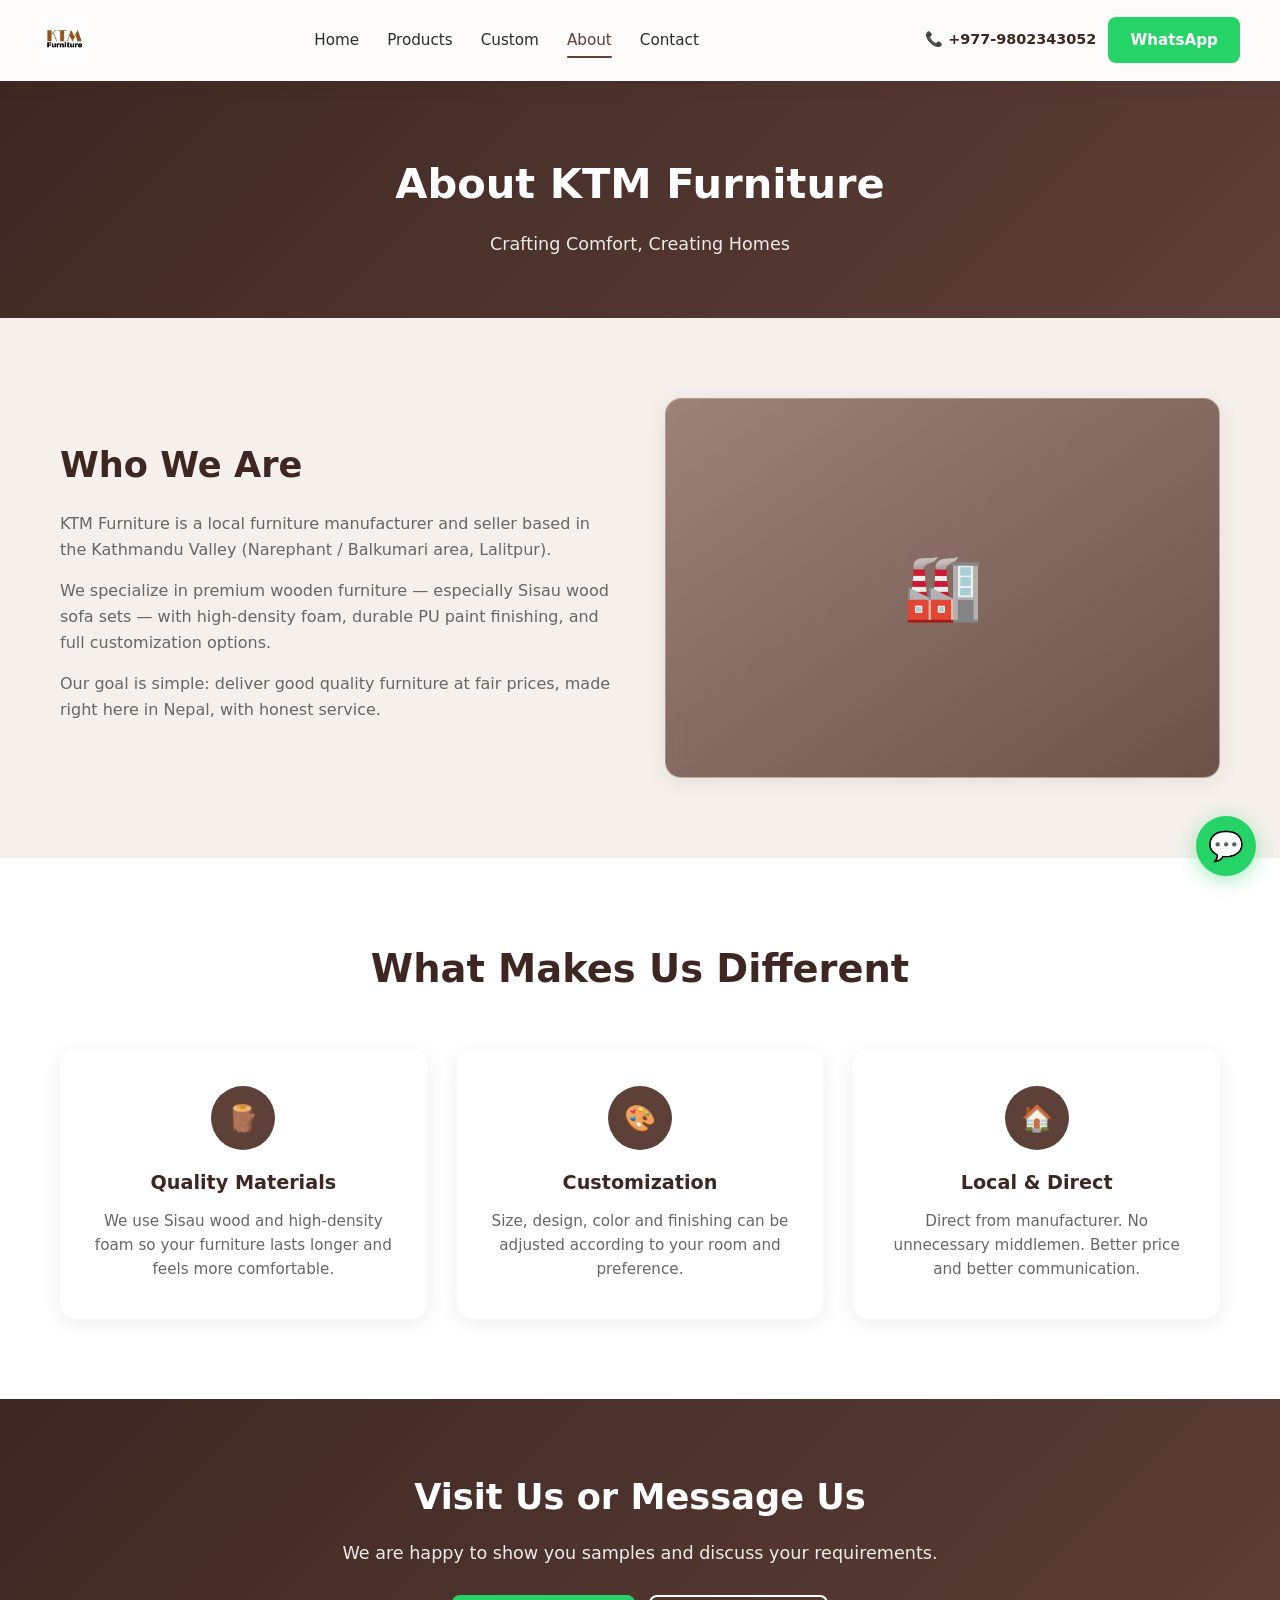
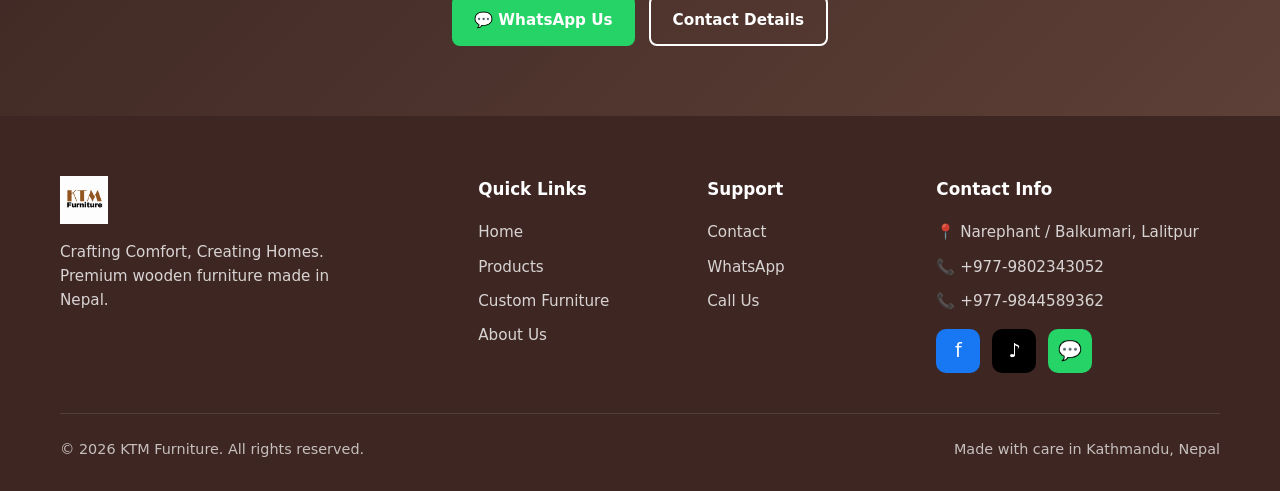
==== about.html @ 83c540b3 "Add files via upload" ====
<!DOCTYPE html>
<html lang="en">
<head>
  <meta charset="UTF-8">
  <meta name="viewport" content="width=device-width, initial-scale=1.0">
  <title>About Us | KTM Furniture Kathmandu</title>
  <meta name="description" content="Learn about KTM Furniture - local manufacturer of premium Sisau wood furniture in Kathmandu Valley.">
  <link rel="stylesheet" href="css/style.css">
</head>
<body>

  <header class="header">
    <div class="container header-inner">
      <a href="index.html" class="logo">
        <img src="images/logo.png" alt="KTM Furniture" style="height:48px;">
        
      </a>
      <nav class="nav">
        <a href="index.html">Home</a>
        <a href="products.html">Products</a>
        <a href="custom.html">Custom</a>
        <a href="about.html" class="active">About</a>
        <a href="contact.html">Contact</a>
      </nav>
      <div class="header-actions">
        <a href="tel:+9779802343052" class="phone-link">📞 +977-9802343052</a>
        <a href="https://wa.me/9779802343052" target="_blank" class="btn btn-whatsapp">WhatsApp</a>
        <button class="menu-toggle" aria-label="Menu">
          <span></span><span></span><span></span>
        </button>
      </div>
    </div>
  </header>

  <section class="page-hero">
    <div class="container">
      <h1>About KTM Furniture</h1>
      <p>Crafting Comfort, Creating Homes</p>
    </div>
  </section>

  <section class="section">
    <div class="container">
      <div class="about-grid">
        <div class="about-text">
          <h2>Who We Are</h2>
          <p>KTM Furniture is a local furniture manufacturer and seller based in the Kathmandu Valley (Narephant / Balkumari area, Lalitpur).</p>
          <p>We specialize in premium wooden furniture — especially Sisau wood sofa sets — with high-density foam, durable PU paint finishing, and full customization options.</p>
          <p>Our goal is simple: deliver good quality furniture at fair prices, made right here in Nepal, with honest service.</p>
        </div>
        <div class="about-image">🏭</div>
      </div>
    </div>
  </section>

  <section class="section" style="background:var(--white);">
    <div class="container">
      <div class="section-header">
        <h2>What Makes Us Different</h2>
      </div>
      <div class="features-grid">
        <div class="feature-card">
          <div class="feature-icon">🪵</div>
          <h3>Quality Materials</h3>
          <p>We use Sisau wood and high-density foam so your furniture lasts longer and feels more comfortable.</p>
        </div>
        <div class="feature-card">
          <div class="feature-icon">🎨</div>
          <h3>Customization</h3>
          <p>Size, design, color and finishing can be adjusted according to your room and preference.</p>
        </div>
        <div class="feature-card">
          <div class="feature-icon">🏠</div>
          <h3>Local & Direct</h3>
          <p>Direct from manufacturer. No unnecessary middlemen. Better price and better communication.</p>
        </div>
      </div>
    </div>
  </section>

  <section class="cta">
    <div class="container">
      <h2>Visit Us or Message Us</h2>
      <p>We are happy to show you samples and discuss your requirements.</p>
      <div class="cta-buttons">
        <a href="https://wa.me/9779802343052" target="_blank" class="btn btn-whatsapp">💬 WhatsApp Us</a>
        <a href="contact.html" class="btn btn-outline" style="border-color:white;color:white;">Contact Details</a>
      </div>
    </div>
  </section>

  <footer class="footer">
    <div class="container">
      <div class="footer-grid">
        <div class="footer-brand">
          <a href="index.html" class="logo">
            <img src="images/logo.png" alt="KTM Furniture" style="height:48px;">
            
          </a>
          <p>Crafting Comfort, Creating Homes. Premium wooden furniture made in Nepal.</p>
        </div>
        <div class="footer-links">
          <h4>Quick Links</h4>
          <a href="index.html">Home</a>
          <a href="products.html">Products</a>
          <a href="custom.html">Custom Furniture</a>
          <a href="about.html">About Us</a>
        </div>
        <div class="footer-links">
          <h4>Support</h4>
          <a href="contact.html">Contact</a>
          <a href="https://wa.me/9779802343052" target="_blank">WhatsApp</a>
          <a href="tel:+9779802343052">Call Us</a>
        </div>
        <div class="footer-contact">
          <h4>Contact Info</h4>
          <p>📍 Narephant / Balkumari, Lalitpur</p>
          <p>📞 +977-9802343052</p>
          <p>📞 +977-9844589362</p>
          <div class="social-links" style="margin-top:16px;">
            <a href="https://www.facebook.com/ktmfurniture2079/" target="_blank" class="social-btn facebook">f</a>
            <a href="https://www.tiktok.com/@ktmfurniture1" target="_blank" class="social-btn tiktok">♪</a>
            <a href="https://wa.me/9779802343052" target="_blank" class="social-btn whatsapp">💬</a>
          </div>
        </div>
      </div>
      <div class="footer-bottom">
        <p>© 2026 KTM Furniture. All rights reserved.</p>
        <p>Made with care in Kathmandu, Nepal</p>
      </div>
    </div>
  </footer>

  <a href="https://wa.me/9779802343052?text=Hello%20KTM%20Furniture%2C%20I%20am%20interested%20in%20your%20furniture." class="floating-whatsapp" target="_blank">💬</a>
  <script src="js/main.js"></script>
</body>
</html>
---- css/style.css ----
/* ========================================
   KTM Furniture - Main Stylesheet
   Premium Wooden Furniture Website
   ======================================== */

:root {
  --primary: #5D4037;
  --primary-dark: #3E2723;
  --primary-light: #8D6E63;
  --accent: #A1887F;
  --cream: #F5F0EB;
  --cream-dark: #EFEBE9;
  --white: #FFFFFF;
  --text: #2C2C2C;
  --text-light: #666666;
  --gold: #C9A227;
  --shadow: 0 4px 20px rgba(61, 39, 35, 0.08);
  --shadow-hover: 0 8px 30px rgba(61, 39, 35, 0.15);
  --radius: 16px;
  --transition: all 0.3s ease;
  --glass-bg: rgba(255, 255, 255, 0.55);
  --glass-border: rgba(255, 255, 255, 0.35);
  --glass-blur: blur(16px);
}

* {
  margin: 0;
  padding: 0;
  box-sizing: border-box;
}

html {
  scroll-behavior: smooth;
}

body {
  font-family: 'Segoe UI', system-ui, -apple-system, sans-serif;
  color: var(--text);
  background: var(--cream);
  line-height: 1.6;
  overflow-x: hidden;
}

img {
  max-width: 100%;
  height: auto;
  display: block;
}

a {
  text-decoration: none;
  color: inherit;
  transition: var(--transition);
}

ul {
  list-style: none;
}

.container {
  width: 100%;
  max-width: 1200px;
  margin: 0 auto;
  padding: 0 20px;
}

/* ========== HEADER ========== */
.header {
  background: rgba(255, 255, 255, 0.75);
  backdrop-filter: var(--glass-blur);
  -webkit-backdrop-filter: var(--glass-blur);
  border-bottom: 1px solid var(--glass-border);
  box-shadow: var(--shadow);
  position: sticky;
  top: 0;
  z-index: 1000;
}

.header-inner {
  display: flex;
  align-items: center;
  justify-content: space-between;
  padding: 16px 0;
  gap: 20px;
}

.logo {
  display: flex;
  align-items: center;
  gap: 10px;
  font-weight: 700;
  font-size: 1.3rem;
  color: var(--primary-dark);
}

.logo img {
  height: 48px;
  width: auto;
  object-fit: contain;
}

.logo-icon {
  width: 42px;
  height: 42px;
  background: var(--primary);
  color: white;
  border-radius: 8px;
  display: flex;
  align-items: center;
  justify-content: center;
  font-weight: 800;
  font-size: 1.1rem;
  letter-spacing: -1px;
}

.nav {
  display: flex;
  align-items: center;
  gap: 28px;
}

.nav a {
  font-weight: 500;
  font-size: 0.95rem;
  color: var(--text);
  position: relative;
}

.nav a:hover,
.nav a.active {
  color: var(--primary);
}

.nav a.active::after {
  content: '';
  position: absolute;
  bottom: -6px;
  left: 0;
  width: 100%;
  height: 2px;
  background: var(--primary);
  border-radius: 2px;
}

.header-actions {
  display: flex;
  align-items: center;
  gap: 12px;
}

.phone-link {
  display: flex;
  align-items: center;
  gap: 6px;
  font-weight: 600;
  color: var(--primary-dark);
  font-size: 0.9rem;
}

.btn {
  display: inline-flex;
  align-items: center;
  justify-content: center;
  gap: 8px;
  padding: 11px 22px;
  border-radius: 8px;
  font-weight: 600;
  font-size: 0.95rem;
  border: none;
  cursor: pointer;
  transition: var(--transition);
}

.btn-primary {
  background: var(--primary);
  color: white;
}

.btn-primary:hover {
  background: var(--primary-dark);
  transform: translateY(-2px);
  box-shadow: var(--shadow-hover);
}

.btn-outline {
  background: transparent;
  border: 2px solid var(--primary);
  color: var(--primary);
}

.btn-outline:hover {
  background: var(--primary);
  color: white;
}

.btn-whatsapp {
  background: #25D366;
  color: white;
}

.btn-whatsapp:hover {
  background: #1da851;
  transform: translateY(-2px);
}

/* Mobile Menu Toggle */
.menu-toggle {
  display: none;
  background: none;
  border: none;
  cursor: pointer;
  padding: 8px;
}

.menu-toggle span {
  display: block;
  width: 24px;
  height: 2px;
  background: var(--primary-dark);
  margin: 5px 0;
  transition: var(--transition);
}

/* ========== HERO ========== */
.hero {
  position: relative;
  background: linear-gradient(135deg, #3E2723 0%, #5D4037 50%, #6D4C41 100%);
  color: white;
  padding: 90px 0 100px;
  overflow: hidden;
}

.hero::before {
  content: '';
  position: absolute;
  inset: 0;
  background: url('data:image/svg+xml,<svg xmlns="http://www.w3.org/2000/svg" viewBox="0 0 100 100"><circle cx="20" cy="20" r="1.5" fill="rgba(255,255,255,0.05)"/><circle cx="60" cy="40" r="1" fill="rgba(255,255,255,0.04)"/><circle cx="80" cy="70" r="1.2" fill="rgba(255,255,255,0.05)"/></svg>');
  opacity: 0.6;
}

.hero-content {
  position: relative;
  z-index: 2;
  max-width: 650px;
}

.hero-badge {
  display: inline-block;
  background: rgba(255,255,255,0.15);
  padding: 6px 14px;
  border-radius: 50px;
  font-size: 0.85rem;
  margin-bottom: 20px;
  backdrop-filter: blur(4px);
}

.hero h1 {
  font-size: 3.2rem;
  font-weight: 700;
  line-height: 1.2;
  margin-bottom: 18px;
  letter-spacing: -0.5px;
}

.hero p {
  font-size: 1.15rem;
  opacity: 0.9;
  margin-bottom: 32px;
  max-width: 520px;
}

.hero-buttons {
  display: flex;
  flex-wrap: wrap;
  gap: 14px;
}

.hero-buttons .btn-outline {
  border-color: white;
  color: white;
}

.hero-buttons .btn-outline:hover {
  background: white;
  color: var(--primary-dark);
}

/* ========== FEATURES ========== */
.features {
  padding: 70px 0;
  background: var(--white);
}

.features-grid {
  display: grid;
  grid-template-columns: repeat(3, 1fr);
  gap: 30px;
}

.feature-card {
  text-align: center;
  padding: 36px 24px;
  border-radius: var(--radius);
  background: var(--glass-bg);
  backdrop-filter: var(--glass-blur);
  -webkit-backdrop-filter: var(--glass-blur);
  border: 1px solid var(--glass-border);
  box-shadow: var(--shadow);
  transition: var(--transition);
}

.feature-card:hover {
  transform: translateY(-6px);
  box-shadow: var(--shadow-hover);
  background: rgba(255, 255, 255, 0.75);
}

.feature-icon {
  width: 64px;
  height: 64px;
  margin: 0 auto 18px;
  background: var(--primary);
  color: white;
  border-radius: 50%;
  display: flex;
  align-items: center;
  justify-content: center;
  font-size: 1.6rem;
}

.feature-card h3 {
  font-size: 1.2rem;
  margin-bottom: 10px;
  color: var(--primary-dark);
}

.feature-card p {
  color: var(--text-light);
  font-size: 0.95rem;
}

/* ========== SECTION COMMON ========== */
.section {
  padding: 80px 0;
}

.section-header {
  text-align: center;
  margin-bottom: 50px;
}

.section-header h2 {
  font-size: 2.4rem;
  color: var(--primary-dark);
  margin-bottom: 12px;
}

.section-header p {
  color: var(--text-light);
  font-size: 1.1rem;
  max-width: 560px;
  margin: 0 auto;
}

/* ========== PRODUCTS PREVIEW ========== */
.products-preview {
  background: var(--cream);
}

.products-grid {
  display: grid;
  grid-template-columns: repeat(auto-fit, minmax(280px, 1fr));
  gap: 28px;
}

.product-card {
  background: var(--glass-bg);
  backdrop-filter: var(--glass-blur);
  -webkit-backdrop-filter: var(--glass-blur);
  border: 1px solid var(--glass-border);
  border-radius: var(--radius);
  overflow: hidden;
  box-shadow: var(--shadow);
  transition: var(--transition);
}

.product-card:hover {
  transform: translateY(-6px);
  box-shadow: var(--shadow-hover);
  background: rgba(255, 255, 255, 0.8);
}

.product-img {
  height: 220px;
  background: linear-gradient(145deg, #8D6E63, #5D4037);
  display: flex;
  align-items: center;
  justify-content: center;
  color: white;
  font-size: 3rem;
  position: relative;
}

.product-img span {
  opacity: 0.7;
}

.product-info {
  padding: 22px;
}

.product-info h3 {
  font-size: 1.15rem;
  margin-bottom: 8px;
  color: var(--primary-dark);
}

.product-info p {
  color: var(--text-light);
  font-size: 0.9rem;
  margin-bottom: 16px;
}

/* ========== CTA SECTION ========== */
.cta {
  background: linear-gradient(135deg, var(--primary-dark), var(--primary));
  color: white;
  padding: 70px 0;
  text-align: center;
}

.cta h2 {
  font-size: 2.2rem;
  margin-bottom: 14px;
}

.cta p {
  opacity: 0.9;
  margin-bottom: 28px;
  font-size: 1.1rem;
}

.cta-buttons {
  display: flex;
  justify-content: center;
  flex-wrap: wrap;
  gap: 14px;
}

/* ========== ABOUT PREVIEW ========== */
.about-preview {
  background: var(--white);
}

.about-grid {
  display: grid;
  grid-template-columns: 1fr 1fr;
  gap: 50px;
  align-items: center;
}

.about-text h2 {
  font-size: 2.2rem;
  color: var(--primary-dark);
  margin-bottom: 18px;
}

.about-text p {
  color: var(--text-light);
  margin-bottom: 16px;
}

.about-list {
  margin: 24px 0;
}

.about-list li {
  display: flex;
  align-items: center;
  gap: 10px;
  margin-bottom: 10px;
  color: var(--text);
}

.about-list li::before {
  content: '✓';
  background: var(--primary);
  color: white;
  width: 22px;
  height: 22px;
  border-radius: 50%;
  display: flex;
  align-items: center;
  justify-content: center;
  font-size: 0.75rem;
  flex-shrink: 0;
}

.about-image {
  height: 380px;
  background: linear-gradient(145deg, rgba(141,110,99,0.85), rgba(93,64,55,0.9));
  backdrop-filter: blur(8px);
  border-radius: var(--radius);
  border: 1px solid var(--glass-border);
  display: flex;
  align-items: center;
  justify-content: center;
  color: white;
  font-size: 4rem;
  box-shadow: var(--shadow);
}

/* ========== CONTACT SECTION ========== */
.contact-section {
  background: var(--cream);
}

.contact-grid {
  display: grid;
  grid-template-columns: 1fr 1fr;
  gap: 40px;
}

.contact-info {
  background: var(--glass-bg);
  backdrop-filter: var(--glass-blur);
  -webkit-backdrop-filter: var(--glass-blur);
  border: 1px solid var(--glass-border);
  padding: 36px;
  border-radius: var(--radius);
  box-shadow: var(--shadow);
}

.contact-info h3 {
  font-size: 1.4rem;
  color: var(--primary-dark);
  margin-bottom: 24px;
}

.contact-item {
  display: flex;
  gap: 16px;
  margin-bottom: 22px;
  align-items: flex-start;
}

.contact-icon {
  width: 46px;
  height: 46px;
  background: var(--cream);
  border-radius: 10px;
  display: flex;
  align-items: center;
  justify-content: center;
  font-size: 1.2rem;
  color: var(--primary);
  flex-shrink: 0;
}

.contact-item h4 {
  font-size: 0.95rem;
  margin-bottom: 4px;
  color: var(--primary-dark);
}

.contact-item p,
.contact-item a {
  color: var(--text-light);
  font-size: 0.95rem;
}

.contact-item a:hover {
  color: var(--primary);
}

.social-links {
  display: flex;
  gap: 12px;
  margin-top: 28px;
}

.social-btn {
  width: 44px;
  height: 44px;
  border-radius: 10px;
  display: flex;
  align-items: center;
  justify-content: center;
  font-size: 1.2rem;
  color: white;
  transition: var(--transition);
}

.social-btn.facebook {
  background: #1877F2;
}

.social-btn.tiktok {
  background: #000000;
}

.social-btn.whatsapp {
  background: #25D366;
}

.social-btn:hover {
  transform: translateY(-3px);
  box-shadow: var(--shadow-hover);
}

.contact-form-box {
  background: var(--glass-bg);
  backdrop-filter: var(--glass-blur);
  -webkit-backdrop-filter: var(--glass-blur);
  border: 1px solid var(--glass-border);
  padding: 36px;
  border-radius: var(--radius);
  box-shadow: var(--shadow);
}

.contact-form-box h3 {
  font-size: 1.4rem;
  color: var(--primary-dark);
  margin-bottom: 24px;
}

.form-group {
  margin-bottom: 18px;
}

.form-group label {
  display: block;
  font-weight: 500;
  margin-bottom: 6px;
  font-size: 0.9rem;
  color: var(--primary-dark);
}

.form-group input,
.form-group textarea,
.form-group select {
  width: 100%;
  padding: 12px 14px;
  border: 1.5px solid #E0D5CF;
  border-radius: 8px;
  font-size: 0.95rem;
  font-family: inherit;
  transition: var(--transition);
  background: var(--cream);
}

.form-group input:focus,
.form-group textarea:focus,
.form-group select:focus {
  outline: none;
  border-color: var(--primary);
  background: white;
}

.form-group textarea {
  resize: vertical;
  min-height: 120px;
}

/* ========== FOOTER ========== */
.footer {
  background: var(--primary-dark);
  color: white;
  padding: 60px 0 30px;
}

.footer-grid {
  display: grid;
  grid-template-columns: 2fr 1fr 1fr 1.5fr;
  gap: 40px;
  margin-bottom: 40px;
}

.footer-brand .logo {
  color: white;
  margin-bottom: 16px;
}

.footer-brand p {
  opacity: 0.8;
  font-size: 0.95rem;
  max-width: 280px;
}

.footer h4 {
  font-size: 1.05rem;
  margin-bottom: 18px;
  color: white;
}

.footer-links a {
  display: block;
  opacity: 0.8;
  margin-bottom: 10px;
  font-size: 0.95rem;
}

.footer-links a:hover {
  opacity: 1;
  color: var(--gold);
}

.footer-contact p {
  opacity: 0.8;
  margin-bottom: 10px;
  font-size: 0.95rem;
}

.footer-bottom {
  border-top: 1px solid rgba(255,255,255,0.15);
  padding-top: 24px;
  display: flex;
  justify-content: space-between;
  align-items: center;
  flex-wrap: wrap;
  gap: 12px;
  font-size: 0.9rem;
  opacity: 0.7;
}

/* ========== PAGE HERO (inner pages) ========== */
.page-hero {
  background: linear-gradient(135deg, var(--primary-dark), var(--primary));
  color: white;
  padding: 70px 0 60px;
  text-align: center;
}

.page-hero h1 {
  font-size: 2.6rem;
  margin-bottom: 12px;
}

.page-hero p {
  opacity: 0.9;
  font-size: 1.1rem;
}

/* ========== FLOATING WHATSAPP ========== */
.floating-whatsapp {
  position: fixed;
  bottom: 24px;
  right: 24px;
  width: 60px;
  height: 60px;
  background: #25D366;
  color: white;
  border-radius: 50%;
  display: flex;
  align-items: center;
  justify-content: center;
  font-size: 1.8rem;
  box-shadow: 0 4px 20px rgba(37, 211, 102, 0.4);
  z-index: 999;
  transition: var(--transition);
}

.floating-whatsapp:hover {
  transform: scale(1.1);
  box-shadow: 0 6px 25px rgba(37, 211, 102, 0.5);
}

/* ========== RESPONSIVE ========== */
@media (max-width: 992px) {
  .features-grid {
    grid-template-columns: 1fr;
    max-width: 400px;
    margin: 0 auto;
  }

  .about-grid,
  .contact-grid {
    grid-template-columns: 1fr;
  }

  .footer-grid {
    grid-template-columns: 1fr 1fr;
  }

  .hero h1 {
    font-size: 2.5rem;
  }
}

@media (max-width: 768px) {
  .nav {
    display: none;
    position: absolute;
    top: 100%;
    left: 0;
    right: 0;
    background: white;
    flex-direction: column;
    padding: 20px;
    box-shadow: var(--shadow);
    gap: 16px;
  }

  .nav.active {
    display: flex;
  }

  .menu-toggle {
    display: block;
  }

  .phone-link {
    display: none;
  }

  .hero {
    padding: 60px 0 70px;
  }

  .hero h1 {
    font-size: 2rem;
  }

  .section-header h2 {
    font-size: 1.9rem;
  }

  .footer-grid {
    grid-template-columns: 1fr;
  }

  .header-actions .btn {
    padding: 9px 14px;
    font-size: 0.85rem;
  }
}

@media (max-width: 480px) {
  .hero-buttons {
    flex-direction: column;
  }

  .hero-buttons .btn {
    width: 100%;
  }
}
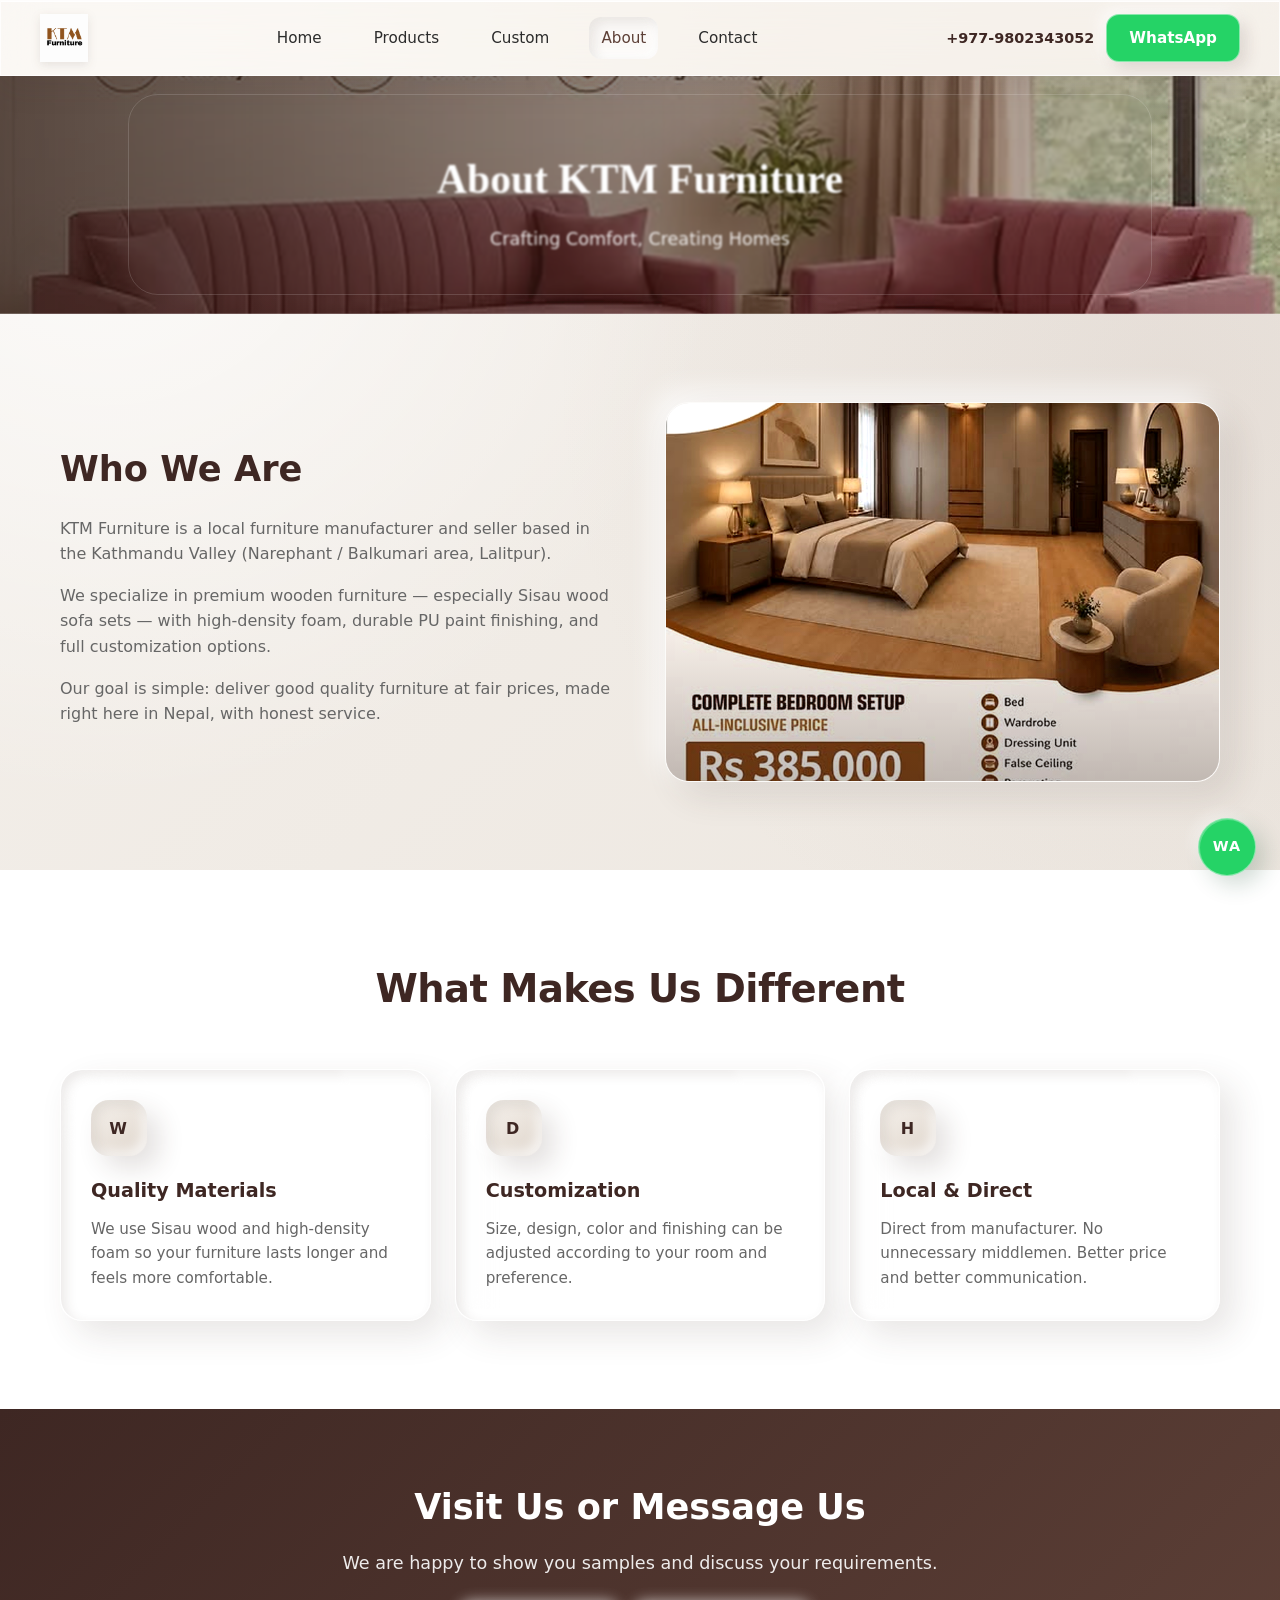
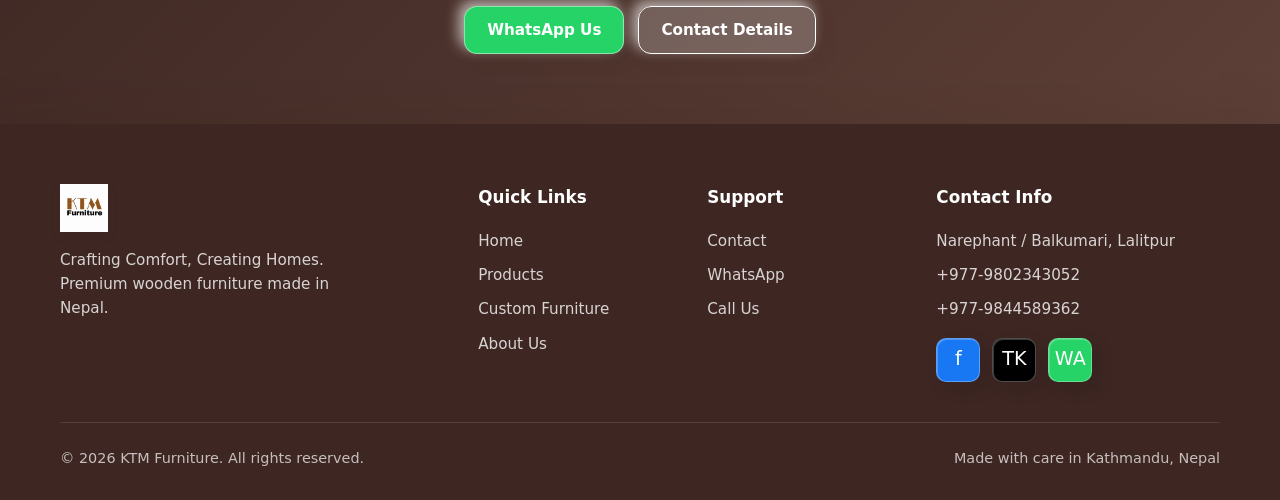
==== commit bb8e675f: "Add files via upload" ====
--- a/about.html
+++ b/about.html
@@ -23,7 +23,7 @@
         <a href="contact.html">Contact</a>
       </nav>
       <div class="header-actions">
-        <a href="tel:+9779802343052" class="phone-link">📞 +977-9802343052</a>
+        <a href="tel:+9779802343052" class="phone-link">+977-9802343052</a>
         <a href="https://wa.me/9779802343052" target="_blank" class="btn btn-whatsapp">WhatsApp</a>
         <button class="menu-toggle" aria-label="Menu">
           <span></span><span></span><span></span>
@@ -48,7 +48,7 @@
           <p>We specialize in premium wooden furniture — especially Sisau wood sofa sets — with high-density foam, durable PU paint finishing, and full customization options.</p>
           <p>Our goal is simple: deliver good quality furniture at fair prices, made right here in Nepal, with honest service.</p>
         </div>
-        <div class="about-image">🏭</div>
+        <div class="about-image photo-panel"><img src="images/products/bedroom-setup.jpg" alt="KTM Furniture interior furniture work"></div>
       </div>
     </div>
   </section>
@@ -60,17 +60,17 @@
       </div>
       <div class="features-grid">
         <div class="feature-card">
-          <div class="feature-icon">🪵</div>
+          <div class="feature-icon">W</div>
           <h3>Quality Materials</h3>
           <p>We use Sisau wood and high-density foam so your furniture lasts longer and feels more comfortable.</p>
         </div>
         <div class="feature-card">
-          <div class="feature-icon">🎨</div>
+          <div class="feature-icon">D</div>
           <h3>Customization</h3>
           <p>Size, design, color and finishing can be adjusted according to your room and preference.</p>
         </div>
         <div class="feature-card">
-          <div class="feature-icon">🏠</div>
+          <div class="feature-icon">H</div>
           <h3>Local & Direct</h3>
           <p>Direct from manufacturer. No unnecessary middlemen. Better price and better communication.</p>
         </div>
@@ -83,7 +83,7 @@
       <h2>Visit Us or Message Us</h2>
       <p>We are happy to show you samples and discuss your requirements.</p>
       <div class="cta-buttons">
-        <a href="https://wa.me/9779802343052" target="_blank" class="btn btn-whatsapp">💬 WhatsApp Us</a>
+        <a href="https://wa.me/9779802343052" target="_blank" class="btn btn-whatsapp">WhatsApp Us</a>
         <a href="contact.html" class="btn btn-outline" style="border-color:white;color:white;">Contact Details</a>
       </div>
     </div>
@@ -114,13 +114,13 @@
         </div>
         <div class="footer-contact">
           <h4>Contact Info</h4>
-          <p>📍 Narephant / Balkumari, Lalitpur</p>
-          <p>📞 +977-9802343052</p>
-          <p>📞 +977-9844589362</p>
+          <p>Narephant / Balkumari, Lalitpur</p>
+          <p>+977-9802343052</p>
+          <p>+977-9844589362</p>
           <div class="social-links" style="margin-top:16px;">
             <a href="https://www.facebook.com/ktmfurniture2079/" target="_blank" class="social-btn facebook">f</a>
-            <a href="https://www.tiktok.com/@ktmfurniture1" target="_blank" class="social-btn tiktok">♪</a>
-            <a href="https://wa.me/9779802343052" target="_blank" class="social-btn whatsapp">💬</a>
+            <a href="https://www.tiktok.com/@ktmfurniture1" target="_blank" class="social-btn tiktok">TK</a>
+            <a href="https://wa.me/9779802343052" target="_blank" class="social-btn whatsapp">WA</a>
           </div>
         </div>
       </div>
@@ -131,7 +131,7 @@
     </div>
   </footer>
 
-  <a href="https://wa.me/9779802343052?text=Hello%20KTM%20Furniture%2C%20I%20am%20interested%20in%20your%20furniture." class="floating-whatsapp" target="_blank">💬</a>
+  <a href="https://wa.me/9779802343052?text=Hello%20KTM%20Furniture%2C%20I%20am%20interested%20in%20your%20furniture." class="floating-whatsapp" target="_blank">WA</a>
   <script src="js/main.js"></script>
 </body>
 </html>
--- a/css/style.css
+++ b/css/style.css
@@ -844,3 +844,435 @@
     width: 100%;
   }
 }
+
+
+/* ========== REAL PRODUCT IMAGES ========== */
+.hero {
+  min-height: 620px;
+  display: flex;
+  align-items: center;
+  background:
+    linear-gradient(90deg, rgba(40, 25, 19, 0.82) 0%, rgba(61, 39, 35, 0.62) 42%, rgba(61, 39, 35, 0.18) 100%),
+    url('../images/products/hero-reference.jpg') center 52% / cover no-repeat;
+}
+.hero::before { display:none; }
+.hero-content { max-width: 680px; }
+.hero h1 {
+  font-family: Georgia, 'Times New Roman', serif;
+  font-size: clamp(2.8rem, 5.2vw, 4.6rem);
+  letter-spacing: -1.5px;
+}
+.hero p { max-width: 620px; }
+.hero-badge { background: rgba(255,255,255,.14); border:1px solid rgba(255,255,255,.22); }
+
+.product-img {
+  height: 310px;
+  padding: 0;
+  background: var(--cream) !important;
+  overflow: hidden;
+}
+.product-img img {
+  width: 100%;
+  height: 100%;
+  object-fit: cover;
+  transition: transform .5s ease;
+}
+.product-card:hover .product-img img { transform: scale(1.045); }
+
+.home-collection .product-img { height: 280px; }
+
+.about-image.photo-panel,
+.custom-photo-panel {
+  position: relative;
+  overflow: hidden;
+  background: var(--cream);
+  min-height: 380px;
+}
+.about-image.photo-panel img,
+.custom-photo-panel img {
+  width:100%;
+  height:100%;
+  min-height:380px;
+  object-fit:cover;
+}
+.photo-panel::after {
+  content:'';
+  position:absolute;
+  inset:0;
+  background:linear-gradient(180deg, transparent 55%, rgba(35,22,17,.28));
+  pointer-events:none;
+}
+
+.product-gallery-strip {
+  display:grid;
+  grid-template-columns:repeat(4,1fr);
+  gap:16px;
+  margin-top:28px;
+}
+.product-gallery-strip img {
+  width:100%;
+  height:190px;
+  object-fit:cover;
+  border-radius:14px;
+  box-shadow:var(--shadow);
+  transition:var(--transition);
+}
+.product-gallery-strip img:hover { transform:translateY(-4px); box-shadow:var(--shadow-hover); }
+
+.page-hero {
+  background:
+    linear-gradient(90deg, rgba(45,29,23,.78), rgba(45,29,23,.28)),
+    url('../images/products/premium-lining-sofa.jpg') center / cover no-repeat;
+}
+.page-hero h1 {
+  font-family: Georgia, 'Times New Roman', serif;
+}
+
+@media (max-width: 900px) {
+  .hero { min-height: 560px; background-position: 60% center; }
+  .product-gallery-strip { grid-template-columns:repeat(2,1fr); }
+}
+@media (max-width: 600px) {
+  .hero { min-height: 590px; background-position: 63% center; }
+  .hero h1 { font-size:2.6rem; }
+  .product-img, .home-collection .product-img { height:260px; }
+  .product-gallery-strip { grid-template-columns:1fr 1fr; gap:10px; }
+  .product-gallery-strip img { height:150px; }
+}
+
+/* =========================================================
+   PREMIUM GLASS + NEO UI UPGRADE
+   ========================================================= */
+:root {
+  --surface: #eee8e1;
+  --surface-light: rgba(255,255,255,.68);
+  --surface-dark: rgba(70,48,39,.12);
+  --glass-bg: rgba(255,255,255,.48);
+  --glass-border: rgba(255,255,255,.58);
+  --glass-shadow: 14px 14px 34px rgba(67,48,40,.12), -10px -10px 28px rgba(255,255,255,.82);
+  --neo-shadow: 12px 12px 26px rgba(64,45,37,.14), -10px -10px 25px rgba(255,255,255,.82);
+  --neo-inset: inset 5px 5px 12px rgba(65,45,37,.10), inset -5px -5px 12px rgba(255,255,255,.75);
+}
+
+body {
+  background:
+    radial-gradient(circle at 8% 8%, rgba(255,255,255,.8), transparent 28%),
+    radial-gradient(circle at 92% 18%, rgba(161,136,127,.12), transparent 30%),
+    linear-gradient(135deg, #f4f0eb 0%, #e9e2da 100%);
+}
+
+.header {
+  background: rgba(250,247,243,.62);
+  border: 1px solid rgba(255,255,255,.72);
+  box-shadow: 0 10px 32px rgba(65,45,37,.10), inset 0 1px rgba(255,255,255,.9);
+  backdrop-filter: blur(22px) saturate(135%);
+  -webkit-backdrop-filter: blur(22px) saturate(135%);
+}
+
+.header-inner { padding: 13px 0; }
+.logo img { filter: drop-shadow(0 3px 5px rgba(45,30,24,.10)); }
+
+.nav a {
+  padding: 9px 12px;
+  border-radius: 12px;
+}
+.nav a:hover,
+.nav a.active {
+  background: rgba(255,255,255,.45);
+  box-shadow: var(--neo-inset);
+}
+.nav a.active::after { display:none; }
+
+.btn {
+  border: 1px solid rgba(255,255,255,.46);
+  border-radius: 13px;
+  box-shadow: 7px 7px 16px rgba(58,40,32,.13), -5px -5px 14px rgba(255,255,255,.65);
+}
+.btn:active { transform: translateY(1px); box-shadow: var(--neo-inset); }
+.btn-primary {
+  background: linear-gradient(145deg, #765348, #4d332c);
+}
+.btn-outline {
+  background: rgba(255,255,255,.22);
+  backdrop-filter: blur(12px);
+  -webkit-backdrop-filter: blur(12px);
+}
+
+.hero {
+  position: relative;
+  min-height: 650px;
+  background:
+    linear-gradient(90deg, rgba(35,23,18,.76) 0%, rgba(48,32,26,.48) 46%, rgba(48,32,26,.10) 100%),
+    url('../images/products/hero-reference.jpg') center / cover no-repeat;
+}
+.hero::after {
+  content:'';
+  position:absolute;
+  inset:0;
+  background: linear-gradient(115deg, rgba(255,255,255,.06), transparent 40%, rgba(255,255,255,.08));
+  pointer-events:none;
+}
+.hero-content {
+  max-width: 720px;
+  padding: 38px 42px;
+  border: 1px solid rgba(255,255,255,.28);
+  border-radius: 28px;
+  background: rgba(33,23,19,.27);
+  box-shadow: 18px 18px 50px rgba(18,12,9,.22), inset 1px 1px rgba(255,255,255,.14);
+  backdrop-filter: blur(13px) saturate(120%);
+  -webkit-backdrop-filter: blur(13px) saturate(120%);
+}
+.hero-badge {
+  background: rgba(255,255,255,.12);
+  border: 1px solid rgba(255,255,255,.28);
+  box-shadow: inset 2px 2px 6px rgba(255,255,255,.12), 5px 5px 15px rgba(0,0,0,.12);
+}
+.hero h1 { text-shadow: 0 5px 25px rgba(0,0,0,.28); }
+
+.features {
+  position: relative;
+  padding: 78px 0;
+  background: rgba(238,232,225,.64);
+}
+.features-grid { gap: 24px; }
+.feature-card,
+.product-card,
+.contact-info,
+.contact-form-box {
+  background: rgba(255,255,255,.43);
+  border: 1px solid rgba(255,255,255,.70);
+  box-shadow: var(--glass-shadow), var(--neo-inset);
+  backdrop-filter: blur(18px) saturate(125%);
+  -webkit-backdrop-filter: blur(18px) saturate(125%);
+}
+.feature-card {
+  position: relative;
+  text-align: left;
+  padding: 30px;
+  border-radius: 22px;
+  overflow: hidden;
+}
+.feature-card::before {
+  content:'';
+  position:absolute;
+  width:150px;
+  height:150px;
+  border-radius:50%;
+  top:-80px;
+  right:-60px;
+  background: rgba(255,255,255,.28);
+  filter: blur(3px);
+}
+.feature-card:hover,
+.product-card:hover,
+.contact-info:hover,
+.contact-form-box:hover {
+  transform: translateY(-7px);
+  box-shadow: 18px 18px 38px rgba(64,45,37,.16), -12px -12px 30px rgba(255,255,255,.86), var(--neo-inset);
+}
+.feature-icon {
+  width: 56px;
+  height: 56px;
+  margin: 0 0 20px;
+  border-radius: 18px;
+  background: linear-gradient(145deg, #f7f3ee, #ded4ca);
+  color: var(--primary-dark);
+  box-shadow: var(--neo-shadow), var(--neo-inset);
+  font-size: 1rem;
+  font-weight: 800;
+  letter-spacing: .12em;
+}
+
+.section { padding: 88px 0; }
+.products-preview { background: rgba(232,225,217,.42); }
+.section-header h2 { letter-spacing: -.5px; }
+
+.product-card {
+  border-radius: 22px;
+  overflow: hidden;
+}
+.product-img {
+  height: 310px;
+  background: #e8e0d8 !important;
+  border-bottom: 1px solid rgba(255,255,255,.65);
+}
+.product-img img,
+.product-gallery-strip img,
+.about-image.photo-panel img,
+.custom-photo-panel img {
+  image-rendering: auto;
+  filter: contrast(1.035) saturate(1.03) brightness(1.015);
+}
+.product-img img { object-fit: cover; }
+.product-card:hover .product-img img { transform: scale(1.055); }
+.product-info { padding: 24px; }
+.product-info .btn-outline { box-shadow: var(--neo-shadow); }
+
+.product-gallery-strip img {
+  height: 205px;
+  border-radius: 18px;
+  border: 1px solid rgba(255,255,255,.70);
+  box-shadow: var(--neo-shadow);
+}
+.product-gallery-strip img:hover {
+  transform: translateY(-6px) scale(1.015);
+  box-shadow: 17px 17px 35px rgba(64,45,37,.15), -10px -10px 25px rgba(255,255,255,.8);
+}
+
+.about-preview { background: rgba(250,247,243,.55); }
+.about-image.photo-panel,
+.custom-photo-panel {
+  border: 1px solid rgba(255,255,255,.72);
+  border-radius: 24px;
+  box-shadow: var(--glass-shadow), var(--neo-inset);
+}
+
+.page-hero {
+  position: relative;
+  border-bottom: 1px solid rgba(255,255,255,.2);
+}
+.page-hero::after {
+  content:'';
+  position:absolute;
+  inset:18px 10%;
+  border:1px solid rgba(255,255,255,.15);
+  border-radius:30px;
+  backdrop-filter: blur(1px);
+  pointer-events:none;
+}
+
+.contact-icon {
+  background: linear-gradient(145deg, #f7f3ee, #ddd2c8);
+  border: 1px solid rgba(255,255,255,.65);
+  box-shadow: var(--neo-shadow), var(--neo-inset);
+  font-size: .8rem;
+  font-weight: 800;
+}
+.form-group input,
+.form-group textarea,
+.form-group select {
+  background: rgba(245,240,235,.58);
+  border: 1px solid rgba(255,255,255,.75);
+  box-shadow: var(--neo-inset);
+  backdrop-filter: blur(10px);
+}
+.form-group input:focus,
+.form-group textarea:focus,
+.form-group select:focus {
+  box-shadow: inset 4px 4px 9px rgba(65,45,37,.09), inset -4px -4px 9px rgba(255,255,255,.75), 0 0 0 3px rgba(93,64,55,.08);
+}
+
+.social-btn {
+  border: 1px solid rgba(255,255,255,.3);
+  box-shadow: 7px 7px 16px rgba(20,15,12,.16), inset 1px 1px rgba(255,255,255,.22);
+}
+.floating-whatsapp {
+  width: 58px;
+  height: 58px;
+  font-size: .9rem;
+  font-weight: 800;
+  letter-spacing: .08em;
+  border: 1px solid rgba(255,255,255,.45);
+  box-shadow: 9px 9px 22px rgba(30,80,50,.20), -5px -5px 14px rgba(255,255,255,.42), inset 1px 1px rgba(255,255,255,.25);
+}
+
+.footer { box-shadow: 0 -15px 40px rgba(50,34,28,.10); }
+
+@media (max-width: 768px) {
+  .hero-content {
+    padding: 28px 24px;
+    border-radius: 22px;
+  }
+  .nav {
+    background: rgba(250,247,243,.80);
+    backdrop-filter: blur(20px);
+    -webkit-backdrop-filter: blur(20px);
+    border-bottom: 1px solid rgba(255,255,255,.7);
+  }
+}
+
+
+/* ===== Supplied KTM banner + Who We Are layout ===== */
+.hero.hero-banner {
+  min-height: 0;
+  padding: 0;
+  display: block;
+  background: transparent;
+  color: inherit;
+  overflow: hidden;
+}
+
+.hero-banner-frame {
+  width: 100%;
+  position: relative;
+  overflow: hidden;
+  border-radius: 0 0 24px 24px;
+  background: var(--cream);
+  box-shadow: var(--shadow);
+}
+
+.hero-banner-frame img {
+  display: block;
+  width: 100%;
+  height: auto;
+  max-height: 620px;
+  object-fit: cover;
+  object-position: center;
+}
+
+.who-we-are {
+  gap: 70px;
+}
+
+.who-we-are .about-text {
+  max-width: 620px;
+}
+
+.who-we-are .about-text h2 {
+  font-size: clamp(2rem, 3vw, 2.6rem);
+  margin-bottom: 24px;
+}
+
+.who-we-are .about-text p {
+  font-size: 1.02rem;
+  line-height: 1.8;
+  margin-bottom: 20px;
+}
+
+.who-we-are-image {
+  min-height: 380px;
+  border-radius: 22px;
+  border: 1px solid rgba(255,255,255,.72);
+  box-shadow: var(--shadow-hover);
+  background: rgba(255,255,255,.35);
+  backdrop-filter: blur(12px);
+  -webkit-backdrop-filter: blur(12px);
+}
+
+.who-we-are-image img {
+  min-height: 380px;
+  object-fit: cover;
+  object-position: center;
+}
+
+@media (max-width: 768px) {
+  .hero-banner-frame {
+    border-radius: 0 0 18px 18px;
+  }
+
+  .hero-banner-frame img {
+    max-height: none;
+    width: 100%;
+    height: auto;
+    object-fit: contain;
+  }
+
+  .who-we-are {
+    gap: 32px;
+  }
+
+  .who-we-are-image,
+  .who-we-are-image img {
+    min-height: 300px;
+  }
+}
